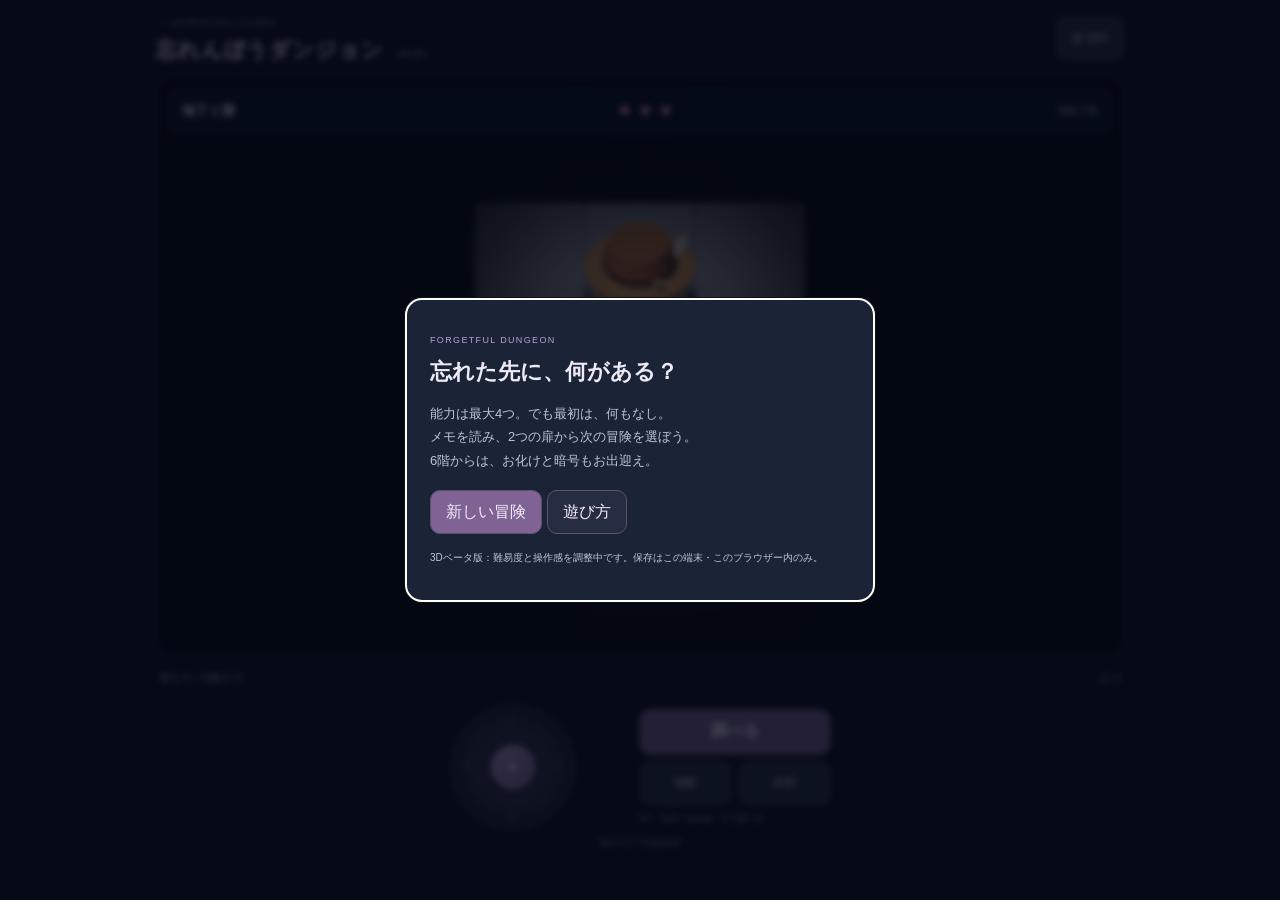
==== games/forgetful-3d/index.html @ 8f10a53f "Publish miniature dungeon beta with circular lighting and connected mazes" ====
<!doctype html><html lang="ja"><head><meta charset="utf-8"><meta name="viewport" content="width=device-width,initial-scale=1,viewport-fit=cover"><meta name="theme-color" content="#0b101b"><meta name="description" content="覚える能力を選び、暗号を読み、どこまで潜れる？ミニチュア風3Dの探索迷路ゲーム。"><title>忘れんぼうダンジョン｜3Dベータ版</title><link rel="stylesheet" href="style.css"></head><body>
<main id="app"><header><div><a href="../../index.html">← SHIROKUMA GAMES</a><h1>忘れんぼうダンジョン <small>3D β1</small></h1></div><button id="sound" aria-pressed="false">音 OFF</button></header>
<section id="stage" aria-label="暗い地下迷宮"><div id="scene" tabindex="0"></div><div class="hud"><strong id="floor">地下 1 階</strong><span id="hearts" aria-label="ハート3">♥ ♥ ♥</span><span id="counter">突破 0 階</span></div><div id="toast" role="status"></div><div id="senses"></div><div id="error" hidden></div></section>
<section class="controls"><div class="skill-heading"><button id="skill-info">覚えている能力 ⓘ</button><span id="slots">0 / 4</span></div><div id="skills"></div><div class="input-row"><div id="stick" role="group" aria-label="移動スティック。上下左右にドラッグ"><span class="up">↑</span><span class="down">↓</span><span class="left">←</span><span class="right">→</span><div id="knob"></div></div><div class="actions"><button id="inspect" class="primary">調べる</button><div><button id="map">地図</button><button id="pause">休憩</button></div><p>PC：矢印 / WASD・Eで調べる</p></div></div><p id="save-state">階の入口で自動保存</p></section></main>
<dialog id="dialog"><div id="dialog-body"></div></dialog>
<script src="three.bundle.js"></script><script src="core.js"></script><script src="view.js"></script><script src="game.js"></script></body></html>
---- games/forgetful-3d/style.css ----
:root{color-scheme:dark;font-family:"Yu Gothic",Meiryo,sans-serif;color:#f1eaf8;background:#0b101b}*{box-sizing:border-box}body{margin:0;overscroll-behavior:none}a{color:#b0a5c9;text-decoration:none}button{font:inherit;min-height:44px;padding:10px 15px;background:#262d42;color:#f3eafa;border:1px solid #5c526f;border-radius:10px;cursor:pointer}button:hover:not(:disabled){background:#403c57}button:disabled{opacity:.35;cursor:default}button:focus-visible,a:focus-visible,[tabindex]:focus-visible{outline:3px solid #f1ca87;outline-offset:2px}#app{max-width:1000px;height:100dvh;min-height:620px;margin:auto;padding:0 16px;display:grid;grid-template-rows:76px minmax(230px,1fr) 244px}header{display:flex;justify-content:space-between;align-items:center;gap:8px}header a{font-size:9px;letter-spacing:.13em}h1{font-size:21px;margin:6px 0 0;letter-spacing:.04em}h1 small{font-size:9px;color:#9f99b1;margin-left:8px}#sound{font-size:11px}#stage{position:relative;overflow:hidden;border:1px solid #37394e;border-radius:16px;background:#050910}#scene{position:absolute;inset:0;touch-action:none;--light-x:50%;--light-y:43%}#scene canvas{display:block;width:100%;height:100%}#scene:after{content:'';position:absolute;inset:0;pointer-events:none;background:radial-gradient(circle at var(--light-x) var(--light-y),transparent 0,transparent 38px,rgba(3,6,12,.12) 95px,rgba(3,6,12,.58) 180px,rgba(3,6,12,.94) 270px)}.hud{position:absolute;top:12px;left:12px;right:12px;display:flex;justify-content:space-between;align-items:center;gap:10px;background:#0b1424da;border:1px solid #69718a40;padding:10px 12px;border-radius:10px;pointer-events:none}.hud strong{font-size:13px}#hearts{color:#ed9aab;font-size:19px;letter-spacing:2px}#counter{font-size:10px;color:#b6b5c8}#toast{position:absolute;left:8%;right:8%;top:72px;background:#25253be8;border:1px solid #8b729f;padding:10px;border-radius:10px;text-align:center;font-size:12px;opacity:0;pointer-events:none}#toast.show{opacity:1}#senses{position:absolute;bottom:14px;left:10px;right:10px;text-align:center;color:#e7c589;font-size:11px;text-shadow:0 1px 4px #000;pointer-events:none}#error{position:absolute;inset:0;background:#131d2d;align-content:center;text-align:center;padding:25px;font-size:14px}.controls{padding:10px 4px 0}.skill-heading{display:flex;justify-content:space-between;align-items:center;color:#a5a6ba;font-size:10px}.skill-heading button{border:0;background:none;padding:0;font-size:10px;min-height:24px;color:#c0b1d3}#skills{display:grid;grid-template-columns:repeat(4,minmax(0,1fr));gap:6px;margin-top:5px}.skill{border:1px solid #444054;background:#1c2234;border-radius:7px;min-height:31px;display:grid;place-items:center;padding:4px;font-size:10px;text-align:center}.skill strong{color:#e7ca98;font-weight:normal}.skill small{display:none}.skill.empty{font-size:9px;color:#7d819b;border-style:dashed}.input-row{display:flex;align-items:center;justify-content:center;gap:65px;margin-top:10px}#stick{width:124px;height:124px;flex-shrink:0;position:relative;border-radius:50%;background:radial-gradient(circle,#34344e,#1b263b);border:1px solid #5c5978;box-shadow:inset 0 0 0 10px #10172b88;touch-action:none;user-select:none}#knob{position:absolute;left:39px;top:39px;width:44px;height:44px;background:linear-gradient(140deg,#b59bcf,#7d6a95);border-radius:50%;border:1px solid #c5aee0;box-shadow:0 3px 12px #0005;pointer-events:none}#knob:after{content:'✦';display:grid;place-items:center;height:100%}#stick span{position:absolute;font-size:13px;color:#9997b3}.up{left:55px;top:5px}.down{left:55px;bottom:5px}.left{left:9px;top:50px}.right{right:9px;top:50px}.actions{width:190px}.actions>button{width:100%;background:#786093;border-color:#b29cc7;font-weight:bold}.actions>div{display:flex;gap:8px;margin-top:7px}.actions>div>button{flex:1;font-size:11px}.actions p{font-size:9px;color:#9d9eb5;margin:7px 0 0}#save-state{font-size:9px;color:#8c94ad;margin:7px 0 0;text-align:center}dialog{width:calc(100% - 32px);max-width:470px;max-height:85dvh;background:#1b2437;border:1px solid #88729e;border-radius:16px;padding:24px;color:#eeeaf5}dialog::backdrop{background:#050915bb;backdrop-filter:blur(3px)}dialog h2{font-size:22px;margin:8px 0 15px}dialog p{font-size:13px;color:#bfc4d8;line-height:1.8;white-space:pre-line}dialog .eyebrow{font-size:9px;letter-spacing:.15em;color:#b6a0d0}dialog button{margin:5px 5px 5px 0}dialog .primary{background:#806395}dialog .danger{color:#ffb7ba}.clue{white-space:pre-wrap;word-break:break-word;color:#e7c897;background:#10162a;padding:20px;border-radius:8px;text-align:center;font-size:22px}.result{font-size:40px;color:#edcb8f}.quiet{font-size:10px!important}dialog canvas{width:100%;image-rendering:pixelated}.result-image{width:100%}@media(max-width:600px){#app{padding:0 10px;grid-template-rows:68px minmax(190px,1fr) 250px;min-height:570px}h1{font-size:15px}header a{font-size:8px}h1 small{font-size:8px}.input-row{justify-content:space-between;gap:22px;margin:10px 4px 0}.actions{width:155px}.skill{font-size:9px}.skill.empty{font-size:8px}.hud{padding:8px 10px}.hud strong{font-size:11px}#hearts{font-size:17px}#sound{padding:8px 10px}#save-state{font-size:8px}}@media(max-height:520px) and (min-width:600px){#app{height:auto;min-height:100dvh;grid-template-rows:65px 350px 244px}}
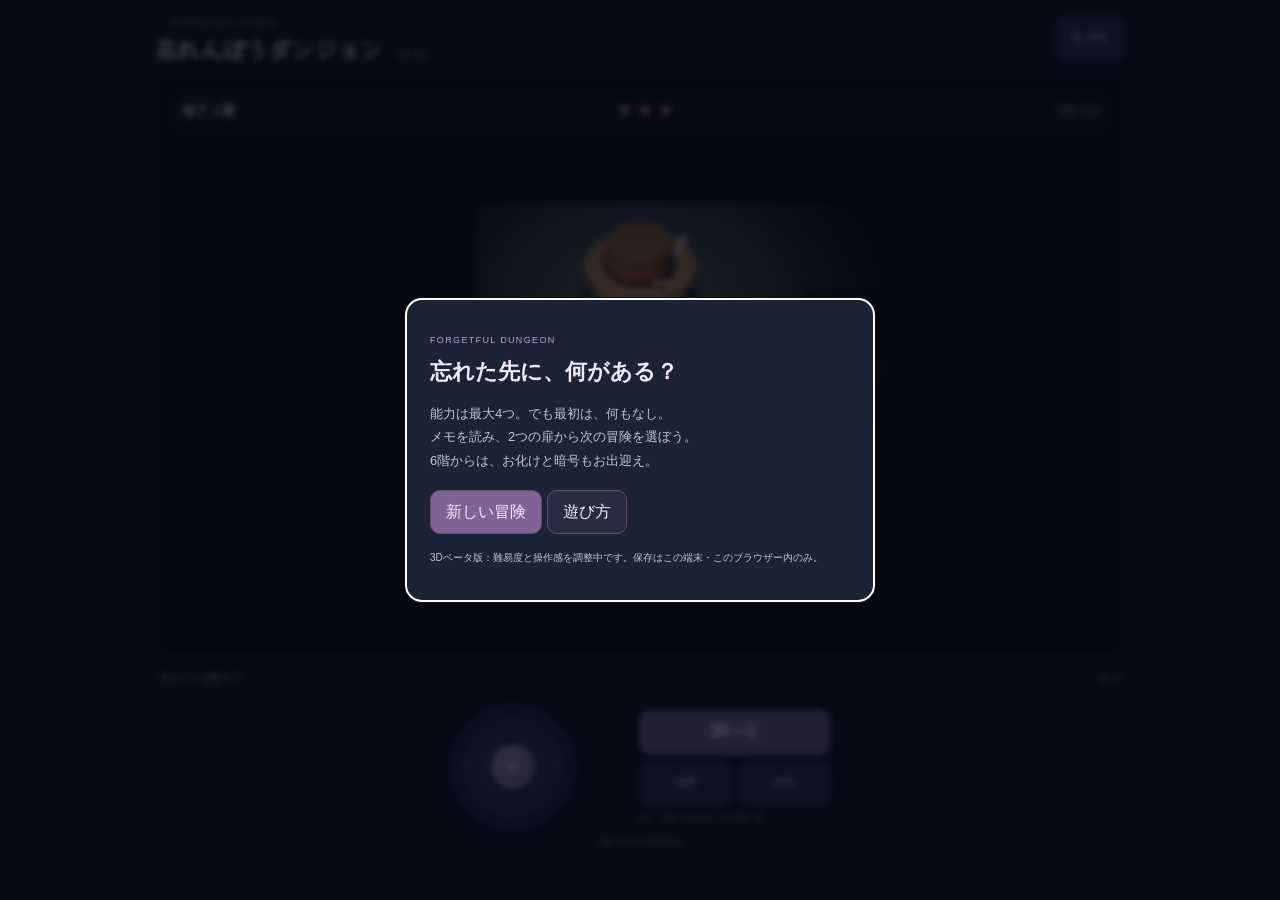
==== commit 566592b0: "Refine dungeon beta: mixed-width paths, persistent walls, rivers and stone details" ====
--- a/games/forgetful-3d/index.html
+++ b/games/forgetful-3d/index.html
@@ -1,6 +1,6 @@
-<!doctype html><html lang="ja"><head><meta charset="utf-8"><meta name="viewport" content="width=device-width,initial-scale=1,viewport-fit=cover"><meta name="theme-color" content="#0b101b"><meta name="description" content="覚える能力を選び、暗号を読み、どこまで潜れる？ミニチュア風3Dの探索迷路ゲーム。"><title>忘れんぼうダンジョン｜3Dベータ版</title><link rel="stylesheet" href="style.css"></head><body>
-<main id="app"><header><div><a href="../../index.html">← SHIROKUMA GAMES</a><h1>忘れんぼうダンジョン <small>3D β1</small></h1></div><button id="sound" aria-pressed="false">音 OFF</button></header>
+<!doctype html><html lang="ja"><head><meta charset="utf-8"><meta name="viewport" content="width=device-width,initial-scale=1,viewport-fit=cover"><meta name="theme-color" content="#0b101b"><meta name="description" content="覚える能力を選び、暗号を読み、どこまで潜れる？ミニチュア風3Dの探索迷路ゲーム。"><title>忘れんぼうダンジョン｜3Dベータ版</title><link rel="stylesheet" href="style.css?v=2"></head><body>
+<main id="app"><header><div><a href="../../index.html">← SHIROKUMA GAMES</a><h1>忘れんぼうダンジョン <small>3D β2</small></h1></div><button id="sound" aria-pressed="false">音 OFF</button></header>
 <section id="stage" aria-label="暗い地下迷宮"><div id="scene" tabindex="0"></div><div class="hud"><strong id="floor">地下 1 階</strong><span id="hearts" aria-label="ハート3">♥ ♥ ♥</span><span id="counter">突破 0 階</span></div><div id="toast" role="status"></div><div id="senses"></div><div id="error" hidden></div></section>
 <section class="controls"><div class="skill-heading"><button id="skill-info">覚えている能力 ⓘ</button><span id="slots">0 / 4</span></div><div id="skills"></div><div class="input-row"><div id="stick" role="group" aria-label="移動スティック。上下左右にドラッグ"><span class="up">↑</span><span class="down">↓</span><span class="left">←</span><span class="right">→</span><div id="knob"></div></div><div class="actions"><button id="inspect" class="primary">調べる</button><div><button id="map">地図</button><button id="pause">休憩</button></div><p>PC：矢印 / WASD・Eで調べる</p></div></div><p id="save-state">階の入口で自動保存</p></section></main>
 <dialog id="dialog"><div id="dialog-body"></div></dialog>
-<script src="three.bundle.js"></script><script src="core.js"></script><script src="view.js"></script><script src="game.js"></script></body></html>
+<script src="three.bundle.js"></script><script src="core.js?v=2"></script><script src="view.js?v=2"></script><script src="game.js?v=2"></script></body></html>
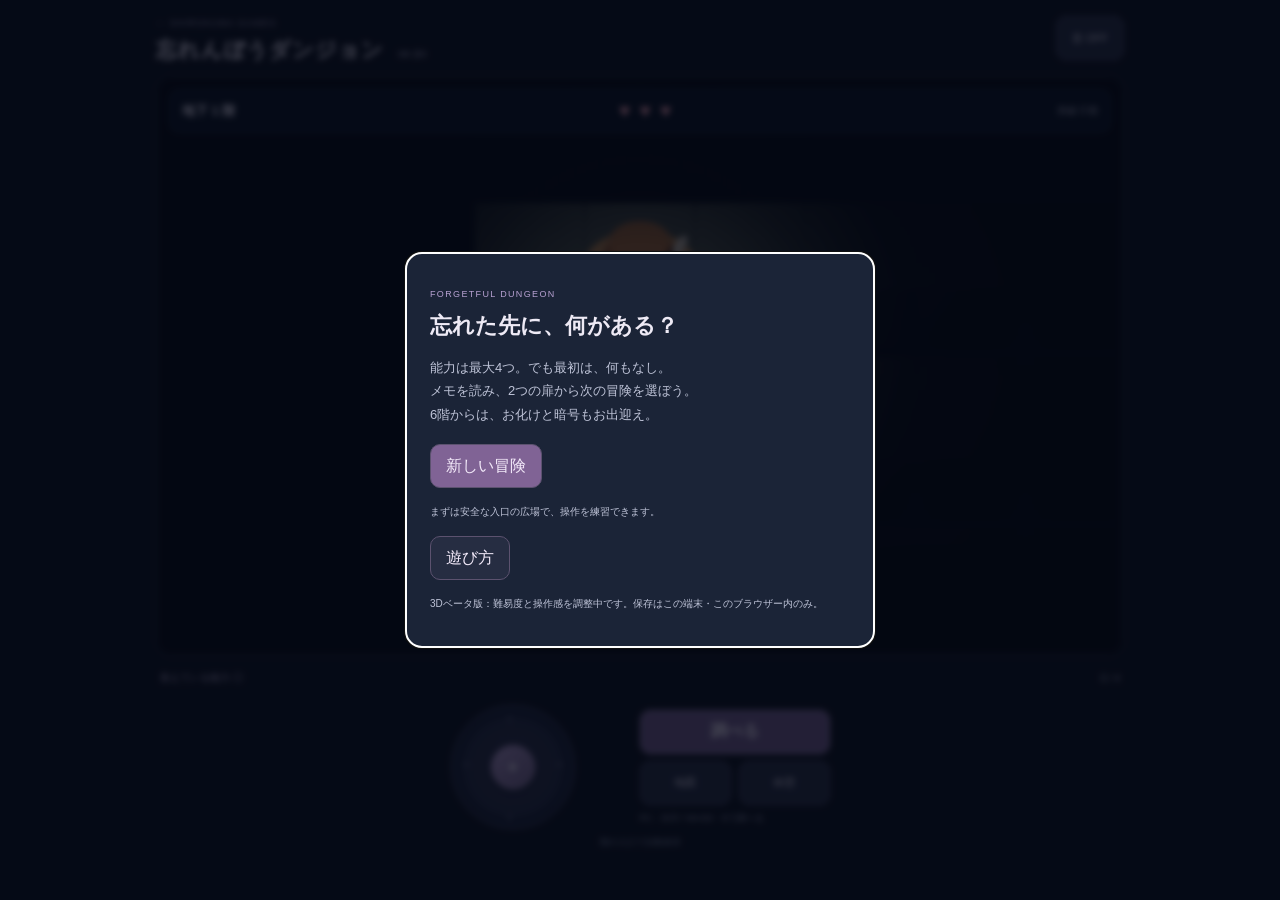
==== commit 17334b4d: "Add practice plaza, recognizable star and moon doors, and ghost facing" ====
--- a/games/forgetful-3d/index.html
+++ b/games/forgetful-3d/index.html
@@ -1,6 +1,6 @@
-<!doctype html><html lang="ja"><head><meta charset="utf-8"><meta name="viewport" content="width=device-width,initial-scale=1,viewport-fit=cover"><meta name="theme-color" content="#0b101b"><meta name="description" content="覚える能力を選び、暗号を読み、どこまで潜れる？ミニチュア風3Dの探索迷路ゲーム。"><title>忘れんぼうダンジョン｜3Dベータ版</title><link rel="stylesheet" href="style.css?v=2"></head><body>
-<main id="app"><header><div><a href="../../index.html">← SHIROKUMA GAMES</a><h1>忘れんぼうダンジョン <small>3D β2</small></h1></div><button id="sound" aria-pressed="false">音 OFF</button></header>
+<!doctype html><html lang="ja"><head><meta charset="utf-8"><meta name="viewport" content="width=device-width,initial-scale=1,viewport-fit=cover"><meta name="theme-color" content="#0b101b"><meta name="description" content="覚える能力を選び、暗号を読み、どこまで潜れる？ミニチュア風3Dの探索迷路ゲーム。"><title>忘れんぼうダンジョン｜3Dベータ版</title><link rel="stylesheet" href="style.css?v=3"></head><body>
+<main id="app"><header><div><a href="../../index.html">← SHIROKUMA GAMES</a><h1>忘れんぼうダンジョン <small>3D β3</small></h1></div><button id="sound" aria-pressed="false">音 OFF</button></header>
 <section id="stage" aria-label="暗い地下迷宮"><div id="scene" tabindex="0"></div><div class="hud"><strong id="floor">地下 1 階</strong><span id="hearts" aria-label="ハート3">♥ ♥ ♥</span><span id="counter">突破 0 階</span></div><div id="toast" role="status"></div><div id="senses"></div><div id="error" hidden></div></section>
 <section class="controls"><div class="skill-heading"><button id="skill-info">覚えている能力 ⓘ</button><span id="slots">0 / 4</span></div><div id="skills"></div><div class="input-row"><div id="stick" role="group" aria-label="移動スティック。上下左右にドラッグ"><span class="up">↑</span><span class="down">↓</span><span class="left">←</span><span class="right">→</span><div id="knob"></div></div><div class="actions"><button id="inspect" class="primary">調べる</button><div><button id="map">地図</button><button id="pause">休憩</button></div><p>PC：矢印 / WASD・Eで調べる</p></div></div><p id="save-state">階の入口で自動保存</p></section></main>
 <dialog id="dialog"><div id="dialog-body"></div></dialog>
-<script src="three.bundle.js"></script><script src="core.js?v=2"></script><script src="view.js?v=2"></script><script src="game.js?v=2"></script></body></html>
+<script src="three.bundle.js"></script><script src="core.js?v=3"></script><script src="view.js?v=3"></script><script src="game.js?v=3"></script></body></html>
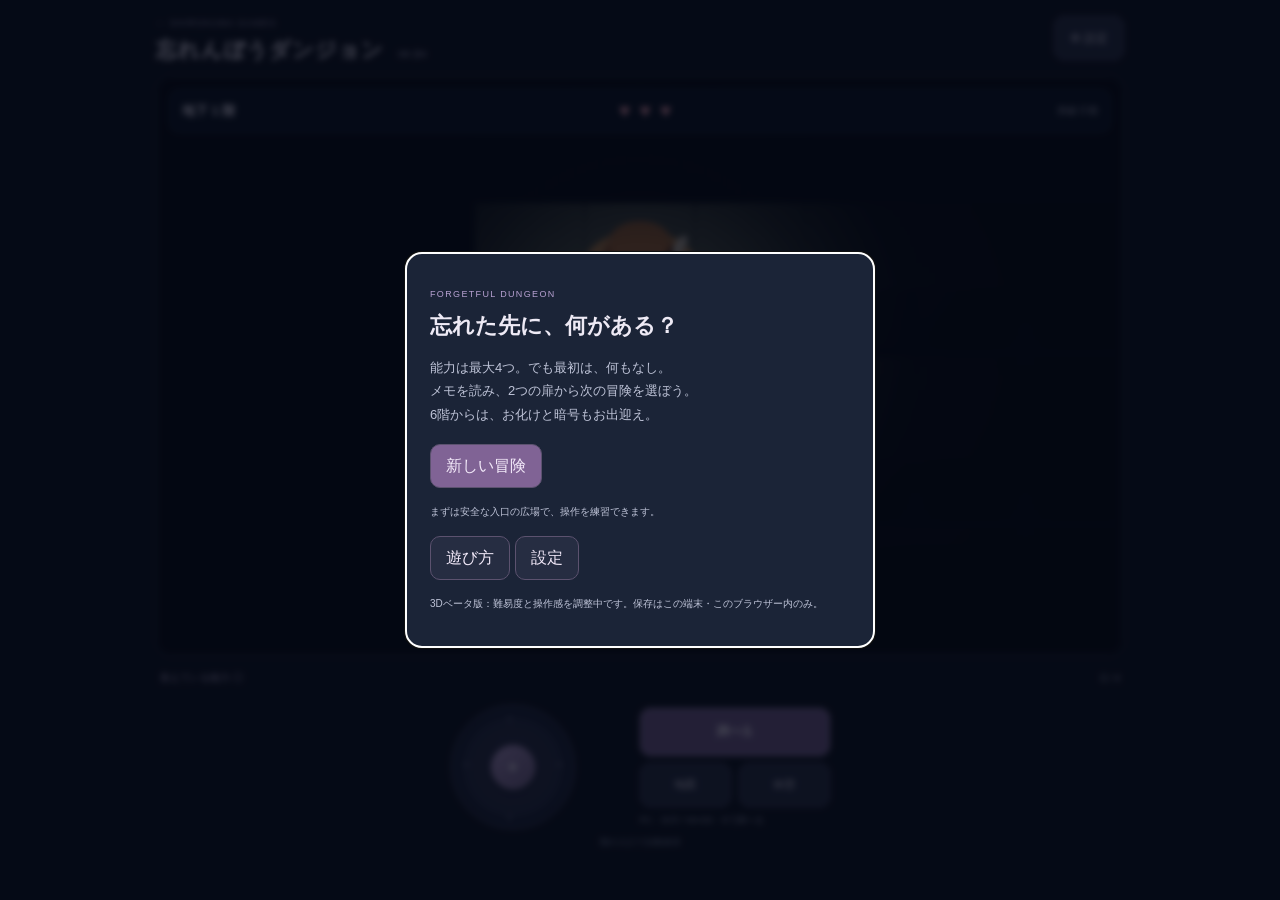
==== commit f067efe2: "Light the practice plaza and add contextual controls, damage feedback and audio settings" ====
--- a/games/forgetful-3d/index.html
+++ b/games/forgetful-3d/index.html
@@ -1,6 +1,6 @@
-<!doctype html><html lang="ja"><head><meta charset="utf-8"><meta name="viewport" content="width=device-width,initial-scale=1,viewport-fit=cover"><meta name="theme-color" content="#0b101b"><meta name="description" content="覚える能力を選び、暗号を読み、どこまで潜れる？ミニチュア風3Dの探索迷路ゲーム。"><title>忘れんぼうダンジョン｜3Dベータ版</title><link rel="stylesheet" href="style.css?v=3"></head><body>
-<main id="app"><header><div><a href="../../index.html">← SHIROKUMA GAMES</a><h1>忘れんぼうダンジョン <small>3D β3</small></h1></div><button id="sound" aria-pressed="false">音 OFF</button></header>
+<!doctype html><html lang="ja"><head><meta charset="utf-8"><meta name="viewport" content="width=device-width,initial-scale=1,viewport-fit=cover"><meta name="theme-color" content="#0b101b"><meta name="description" content="覚える能力を選び、暗号を読み、どこまで潜れる？ミニチュア風3Dの探索迷路ゲーム。"><title>忘れんぼうダンジョン｜3Dベータ版</title><link rel="stylesheet" href="style.css?v=4"></head><body>
+<main id="app"><header><div><a href="../../index.html">← SHIROKUMA GAMES</a><h1>忘れんぼうダンジョン <small>3D β4</small></h1></div><button id="settings" aria-label="設定を開く">⚙ 設定</button></header>
 <section id="stage" aria-label="暗い地下迷宮"><div id="scene" tabindex="0"></div><div class="hud"><strong id="floor">地下 1 階</strong><span id="hearts" aria-label="ハート3">♥ ♥ ♥</span><span id="counter">突破 0 階</span></div><div id="toast" role="status"></div><div id="senses"></div><div id="error" hidden></div></section>
 <section class="controls"><div class="skill-heading"><button id="skill-info">覚えている能力 ⓘ</button><span id="slots">0 / 4</span></div><div id="skills"></div><div class="input-row"><div id="stick" role="group" aria-label="移動スティック。上下左右にドラッグ"><span class="up">↑</span><span class="down">↓</span><span class="left">←</span><span class="right">→</span><div id="knob"></div></div><div class="actions"><button id="inspect" class="primary">調べる</button><div><button id="map">地図</button><button id="pause">休憩</button></div><p>PC：矢印 / WASD・Eで調べる</p></div></div><p id="save-state">階の入口で自動保存</p></section></main>
 <dialog id="dialog"><div id="dialog-body"></div></dialog>
-<script src="three.bundle.js"></script><script src="core.js?v=3"></script><script src="view.js?v=3"></script><script src="game.js?v=3"></script></body></html>
+<script src="three.bundle.js"></script><script src="core.js?v=4"></script><script src="view.js?v=4"></script><script src="game.js?v=4"></script></body></html>
--- a/games/forgetful-3d/style.css
+++ b/games/forgetful-3d/style.css
@@ -1 +1,3 @@
 :root{color-scheme:dark;font-family:"Yu Gothic",Meiryo,sans-serif;color:#f1eaf8;background:#0b101b}*{box-sizing:border-box}body{margin:0;overscroll-behavior:none}a{color:#b0a5c9;text-decoration:none}button{font:inherit;min-height:44px;padding:10px 15px;background:#262d42;color:#f3eafa;border:1px solid #5c526f;border-radius:10px;cursor:pointer}button:hover:not(:disabled){background:#403c57}button:disabled{opacity:.35;cursor:default}button:focus-visible,a:focus-visible,[tabindex]:focus-visible{outline:3px solid #f1ca87;outline-offset:2px}#app{max-width:1000px;height:100dvh;min-height:620px;margin:auto;padding:0 16px;display:grid;grid-template-rows:76px minmax(230px,1fr) 244px}header{display:flex;justify-content:space-between;align-items:center;gap:8px}header a{font-size:9px;letter-spacing:.13em}h1{font-size:21px;margin:6px 0 0;letter-spacing:.04em}h1 small{font-size:9px;color:#9f99b1;margin-left:8px}#sound{font-size:11px}#stage{position:relative;overflow:hidden;border:1px solid #37394e;border-radius:16px;background:#050910}#scene{position:absolute;inset:0;touch-action:none;--light-x:50%;--light-y:43%}#scene canvas{display:block;width:100%;height:100%}#scene:after{content:'';position:absolute;inset:0;pointer-events:none;background:radial-gradient(circle at var(--light-x) var(--light-y),transparent 0,transparent 38px,rgba(3,6,12,.12) 95px,rgba(3,6,12,.58) 180px,rgba(3,6,12,.94) 270px)}.hud{position:absolute;top:12px;left:12px;right:12px;display:flex;justify-content:space-between;align-items:center;gap:10px;background:#0b1424da;border:1px solid #69718a40;padding:10px 12px;border-radius:10px;pointer-events:none}.hud strong{font-size:13px}#hearts{color:#ed9aab;font-size:19px;letter-spacing:2px}#counter{font-size:10px;color:#b6b5c8}#toast{position:absolute;left:8%;right:8%;top:72px;background:#25253be8;border:1px solid #8b729f;padding:10px;border-radius:10px;text-align:center;font-size:12px;opacity:0;pointer-events:none}#toast.show{opacity:1}#senses{position:absolute;bottom:14px;left:10px;right:10px;text-align:center;color:#e7c589;font-size:11px;text-shadow:0 1px 4px #000;pointer-events:none}#error{position:absolute;inset:0;background:#131d2d;align-content:center;text-align:center;padding:25px;font-size:14px}.controls{padding:10px 4px 0}.skill-heading{display:flex;justify-content:space-between;align-items:center;color:#a5a6ba;font-size:10px}.skill-heading button{border:0;background:none;padding:0;font-size:10px;min-height:24px;color:#c0b1d3}#skills{display:grid;grid-template-columns:repeat(4,minmax(0,1fr));gap:6px;margin-top:5px}.skill{border:1px solid #444054;background:#1c2234;border-radius:7px;min-height:31px;display:grid;place-items:center;padding:4px;font-size:10px;text-align:center}.skill strong{color:#e7ca98;font-weight:normal}.skill small{display:none}.skill.empty{font-size:9px;color:#7d819b;border-style:dashed}.input-row{display:flex;align-items:center;justify-content:center;gap:65px;margin-top:10px}#stick{width:124px;height:124px;flex-shrink:0;position:relative;border-radius:50%;background:radial-gradient(circle,#34344e,#1b263b);border:1px solid #5c5978;box-shadow:inset 0 0 0 10px #10172b88;touch-action:none;user-select:none}#knob{position:absolute;left:39px;top:39px;width:44px;height:44px;background:linear-gradient(140deg,#b59bcf,#7d6a95);border-radius:50%;border:1px solid #c5aee0;box-shadow:0 3px 12px #0005;pointer-events:none}#knob:after{content:'✦';display:grid;place-items:center;height:100%}#stick span{position:absolute;font-size:13px;color:#9997b3}.up{left:55px;top:5px}.down{left:55px;bottom:5px}.left{left:9px;top:50px}.right{right:9px;top:50px}.actions{width:190px}.actions>button{width:100%;background:#786093;border-color:#b29cc7;font-weight:bold}.actions>div{display:flex;gap:8px;margin-top:7px}.actions>div>button{flex:1;font-size:11px}.actions p{font-size:9px;color:#9d9eb5;margin:7px 0 0}#save-state{font-size:9px;color:#8c94ad;margin:7px 0 0;text-align:center}dialog{width:calc(100% - 32px);max-width:470px;max-height:85dvh;background:#1b2437;border:1px solid #88729e;border-radius:16px;padding:24px;color:#eeeaf5}dialog::backdrop{background:#050915bb;backdrop-filter:blur(3px)}dialog h2{font-size:22px;margin:8px 0 15px}dialog p{font-size:13px;color:#bfc4d8;line-height:1.8;white-space:pre-line}dialog .eyebrow{font-size:9px;letter-spacing:.15em;color:#b6a0d0}dialog button{margin:5px 5px 5px 0}dialog .primary{background:#806395}dialog .danger{color:#ffb7ba}.clue{white-space:pre-wrap;word-break:break-word;color:#e7c897;background:#10162a;padding:20px;border-radius:8px;text-align:center;font-size:22px}.result{font-size:40px;color:#edcb8f}.quiet{font-size:10px!important}dialog canvas{width:100%;image-rendering:pixelated}.result-image{width:100%}@media(max-width:600px){#app{padding:0 10px;grid-template-rows:68px minmax(190px,1fr) 250px;min-height:570px}h1{font-size:15px}header a{font-size:8px}h1 small{font-size:8px}.input-row{justify-content:space-between;gap:22px;margin:10px 4px 0}.actions{width:155px}.skill{font-size:9px}.skill.empty{font-size:8px}.hud{padding:8px 10px}.hud strong{font-size:11px}#hearts{font-size:17px}#sound{padding:8px 10px}#save-state{font-size:8px}}@media(max-height:520px) and (min-width:600px){#app{height:auto;min-height:100dvh;grid-template-rows:65px 350px 244px}}
+
+#settings{font-size:12px;white-space:nowrap}#scene.plaza:after{display:none}.setting-row{display:block;margin:20px 0;color:#e1daeb;font-size:14px}.setting-row>span{display:flex;justify-content:space-between}.setting-row input{width:100%;min-height:38px;accent-color:#bba1d9}.setting-row output{color:#edce8f}.actions>button{font-size:12px;min-height:48px}#stage.hurt{box-shadow:inset 0 0 0 5px #ed718d}#stage.hurt:after{content:'';position:absolute;inset:0;pointer-events:none;border:5px solid #ed718d;border-radius:16px;animation:damage-edge .65s ease-out both}#stage.hurt #hearts{animation:damage-heart .65s ease-out both}@keyframes damage-edge{from{opacity:.95}to{opacity:0}}@keyframes damage-heart{0%,100%{transform:scale(1)}30%{transform:scale(1.22);color:#fff0f4}}@media(prefers-reduced-motion:reduce){#stage.hurt:after,#stage.hurt #hearts{animation:none}}
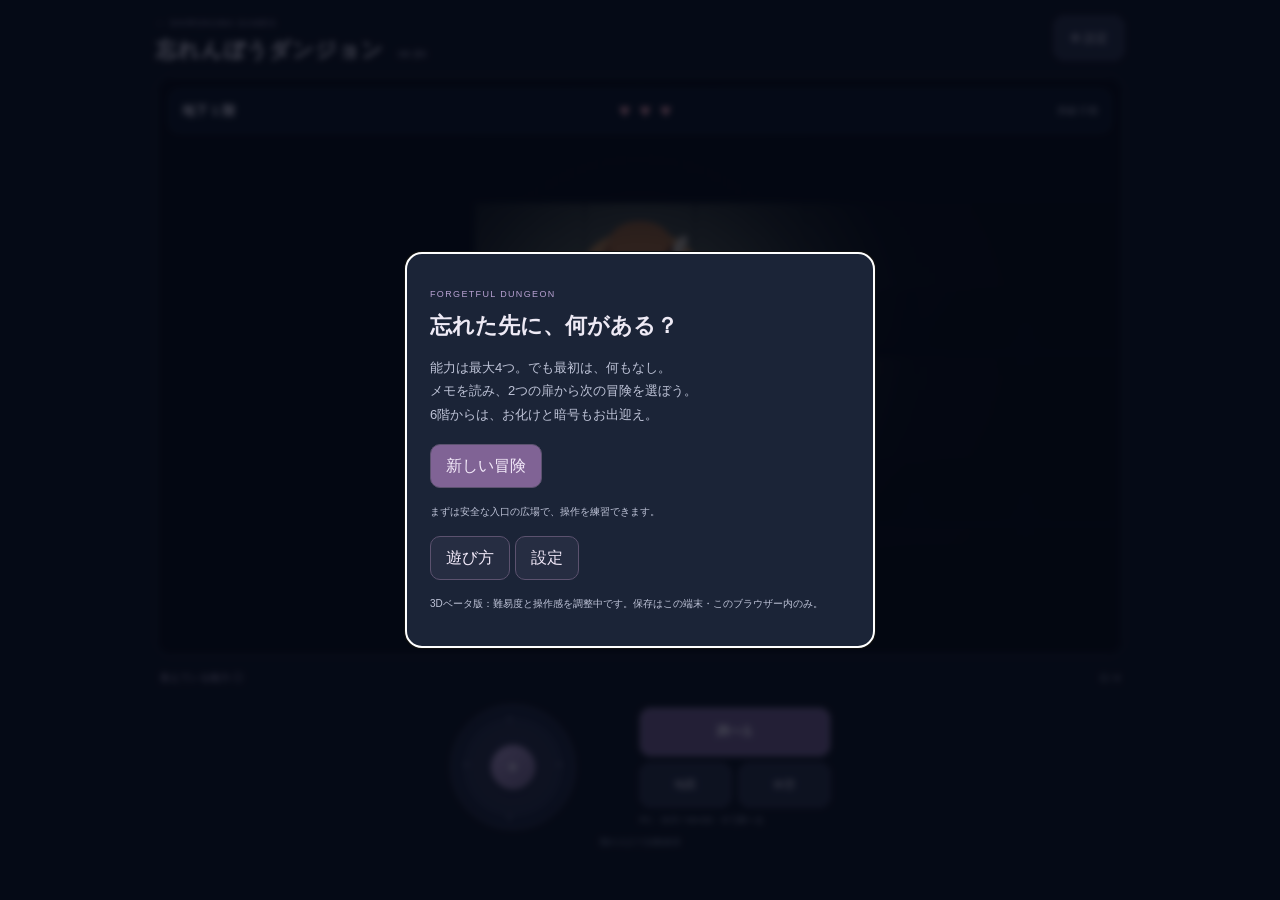
==== commit 03e13c6c: "Add timed dungeon floors and telegraphed floor traps" ====
--- a/games/forgetful-3d/index.html
+++ b/games/forgetful-3d/index.html
@@ -1,6 +1,6 @@
-<!doctype html><html lang="ja"><head><meta charset="utf-8"><meta name="viewport" content="width=device-width,initial-scale=1,viewport-fit=cover"><meta name="theme-color" content="#0b101b"><meta name="description" content="覚える能力を選び、暗号を読み、どこまで潜れる？ミニチュア風3Dの探索迷路ゲーム。"><title>忘れんぼうダンジョン｜3Dベータ版</title><link rel="stylesheet" href="style.css?v=4"></head><body>
-<main id="app"><header><div><a href="../../index.html">← SHIROKUMA GAMES</a><h1>忘れんぼうダンジョン <small>3D β4</small></h1></div><button id="settings" aria-label="設定を開く">⚙ 設定</button></header>
-<section id="stage" aria-label="暗い地下迷宮"><div id="scene" tabindex="0"></div><div class="hud"><strong id="floor">地下 1 階</strong><span id="hearts" aria-label="ハート3">♥ ♥ ♥</span><span id="counter">突破 0 階</span></div><div id="toast" role="status"></div><div id="senses"></div><div id="error" hidden></div></section>
+<!doctype html><html lang="ja"><head><meta charset="utf-8"><meta name="viewport" content="width=device-width,initial-scale=1,viewport-fit=cover"><meta name="theme-color" content="#0b101b"><meta name="description" content="覚える能力を選び、暗号を読み、どこまで潜れる？ミニチュア風3Dの探索迷路ゲーム。"><title>忘れんぼうダンジョン｜3Dベータ版</title><link rel="stylesheet" href="style.css?v=5"></head><body>
+<main id="app"><header><div><a href="../../index.html">← SHIROKUMA GAMES</a><h1>忘れんぼうダンジョン <small>3D β5</small></h1></div><button id="settings" aria-label="設定を開く">⚙ 設定</button></header>
+<section id="stage" aria-label="暗い地下迷宮"><div id="scene" tabindex="0"></div><div class="hud"><strong id="floor">地下 1 階</strong><div class="vitals"><span id="hearts" aria-label="ハート3">♥ ♥ ♥</span><small id="countdown" hidden></small></div><span id="counter">突破 0 階</span></div><div id="toast" role="status"></div><div id="senses"></div><div id="error" hidden></div></section>
 <section class="controls"><div class="skill-heading"><button id="skill-info">覚えている能力 ⓘ</button><span id="slots">0 / 4</span></div><div id="skills"></div><div class="input-row"><div id="stick" role="group" aria-label="移動スティック。上下左右にドラッグ"><span class="up">↑</span><span class="down">↓</span><span class="left">←</span><span class="right">→</span><div id="knob"></div></div><div class="actions"><button id="inspect" class="primary">調べる</button><div><button id="map">地図</button><button id="pause">休憩</button></div><p>PC：矢印 / WASD・Eで調べる</p></div></div><p id="save-state">階の入口で自動保存</p></section></main>
 <dialog id="dialog"><div id="dialog-body"></div></dialog>
-<script src="three.bundle.js"></script><script src="core.js?v=4"></script><script src="view.js?v=4"></script><script src="game.js?v=4"></script></body></html>
+<script src="three.bundle.js"></script><script src="core.js?v=5"></script><script src="view.js?v=5"></script><script src="game.js?v=5"></script></body></html>
--- a/games/forgetful-3d/style.css
+++ b/games/forgetful-3d/style.css
@@ -1,3 +1,5 @@
 :root{color-scheme:dark;font-family:"Yu Gothic",Meiryo,sans-serif;color:#f1eaf8;background:#0b101b}*{box-sizing:border-box}body{margin:0;overscroll-behavior:none}a{color:#b0a5c9;text-decoration:none}button{font:inherit;min-height:44px;padding:10px 15px;background:#262d42;color:#f3eafa;border:1px solid #5c526f;border-radius:10px;cursor:pointer}button:hover:not(:disabled){background:#403c57}button:disabled{opacity:.35;cursor:default}button:focus-visible,a:focus-visible,[tabindex]:focus-visible{outline:3px solid #f1ca87;outline-offset:2px}#app{max-width:1000px;height:100dvh;min-height:620px;margin:auto;padding:0 16px;display:grid;grid-template-rows:76px minmax(230px,1fr) 244px}header{display:flex;justify-content:space-between;align-items:center;gap:8px}header a{font-size:9px;letter-spacing:.13em}h1{font-size:21px;margin:6px 0 0;letter-spacing:.04em}h1 small{font-size:9px;color:#9f99b1;margin-left:8px}#sound{font-size:11px}#stage{position:relative;overflow:hidden;border:1px solid #37394e;border-radius:16px;background:#050910}#scene{position:absolute;inset:0;touch-action:none;--light-x:50%;--light-y:43%}#scene canvas{display:block;width:100%;height:100%}#scene:after{content:'';position:absolute;inset:0;pointer-events:none;background:radial-gradient(circle at var(--light-x) var(--light-y),transparent 0,transparent 38px,rgba(3,6,12,.12) 95px,rgba(3,6,12,.58) 180px,rgba(3,6,12,.94) 270px)}.hud{position:absolute;top:12px;left:12px;right:12px;display:flex;justify-content:space-between;align-items:center;gap:10px;background:#0b1424da;border:1px solid #69718a40;padding:10px 12px;border-radius:10px;pointer-events:none}.hud strong{font-size:13px}#hearts{color:#ed9aab;font-size:19px;letter-spacing:2px}#counter{font-size:10px;color:#b6b5c8}#toast{position:absolute;left:8%;right:8%;top:72px;background:#25253be8;border:1px solid #8b729f;padding:10px;border-radius:10px;text-align:center;font-size:12px;opacity:0;pointer-events:none}#toast.show{opacity:1}#senses{position:absolute;bottom:14px;left:10px;right:10px;text-align:center;color:#e7c589;font-size:11px;text-shadow:0 1px 4px #000;pointer-events:none}#error{position:absolute;inset:0;background:#131d2d;align-content:center;text-align:center;padding:25px;font-size:14px}.controls{padding:10px 4px 0}.skill-heading{display:flex;justify-content:space-between;align-items:center;color:#a5a6ba;font-size:10px}.skill-heading button{border:0;background:none;padding:0;font-size:10px;min-height:24px;color:#c0b1d3}#skills{display:grid;grid-template-columns:repeat(4,minmax(0,1fr));gap:6px;margin-top:5px}.skill{border:1px solid #444054;background:#1c2234;border-radius:7px;min-height:31px;display:grid;place-items:center;padding:4px;font-size:10px;text-align:center}.skill strong{color:#e7ca98;font-weight:normal}.skill small{display:none}.skill.empty{font-size:9px;color:#7d819b;border-style:dashed}.input-row{display:flex;align-items:center;justify-content:center;gap:65px;margin-top:10px}#stick{width:124px;height:124px;flex-shrink:0;position:relative;border-radius:50%;background:radial-gradient(circle,#34344e,#1b263b);border:1px solid #5c5978;box-shadow:inset 0 0 0 10px #10172b88;touch-action:none;user-select:none}#knob{position:absolute;left:39px;top:39px;width:44px;height:44px;background:linear-gradient(140deg,#b59bcf,#7d6a95);border-radius:50%;border:1px solid #c5aee0;box-shadow:0 3px 12px #0005;pointer-events:none}#knob:after{content:'✦';display:grid;place-items:center;height:100%}#stick span{position:absolute;font-size:13px;color:#9997b3}.up{left:55px;top:5px}.down{left:55px;bottom:5px}.left{left:9px;top:50px}.right{right:9px;top:50px}.actions{width:190px}.actions>button{width:100%;background:#786093;border-color:#b29cc7;font-weight:bold}.actions>div{display:flex;gap:8px;margin-top:7px}.actions>div>button{flex:1;font-size:11px}.actions p{font-size:9px;color:#9d9eb5;margin:7px 0 0}#save-state{font-size:9px;color:#8c94ad;margin:7px 0 0;text-align:center}dialog{width:calc(100% - 32px);max-width:470px;max-height:85dvh;background:#1b2437;border:1px solid #88729e;border-radius:16px;padding:24px;color:#eeeaf5}dialog::backdrop{background:#050915bb;backdrop-filter:blur(3px)}dialog h2{font-size:22px;margin:8px 0 15px}dialog p{font-size:13px;color:#bfc4d8;line-height:1.8;white-space:pre-line}dialog .eyebrow{font-size:9px;letter-spacing:.15em;color:#b6a0d0}dialog button{margin:5px 5px 5px 0}dialog .primary{background:#806395}dialog .danger{color:#ffb7ba}.clue{white-space:pre-wrap;word-break:break-word;color:#e7c897;background:#10162a;padding:20px;border-radius:8px;text-align:center;font-size:22px}.result{font-size:40px;color:#edcb8f}.quiet{font-size:10px!important}dialog canvas{width:100%;image-rendering:pixelated}.result-image{width:100%}@media(max-width:600px){#app{padding:0 10px;grid-template-rows:68px minmax(190px,1fr) 250px;min-height:570px}h1{font-size:15px}header a{font-size:8px}h1 small{font-size:8px}.input-row{justify-content:space-between;gap:22px;margin:10px 4px 0}.actions{width:155px}.skill{font-size:9px}.skill.empty{font-size:8px}.hud{padding:8px 10px}.hud strong{font-size:11px}#hearts{font-size:17px}#sound{padding:8px 10px}#save-state{font-size:8px}}@media(max-height:520px) and (min-width:600px){#app{height:auto;min-height:100dvh;grid-template-rows:65px 350px 244px}}
 
 #settings{font-size:12px;white-space:nowrap}#scene.plaza:after{display:none}.setting-row{display:block;margin:20px 0;color:#e1daeb;font-size:14px}.setting-row>span{display:flex;justify-content:space-between}.setting-row input{width:100%;min-height:38px;accent-color:#bba1d9}.setting-row output{color:#edce8f}.actions>button{font-size:12px;min-height:48px}#stage.hurt{box-shadow:inset 0 0 0 5px #ed718d}#stage.hurt:after{content:'';position:absolute;inset:0;pointer-events:none;border:5px solid #ed718d;border-radius:16px;animation:damage-edge .65s ease-out both}#stage.hurt #hearts{animation:damage-heart .65s ease-out both}@keyframes damage-edge{from{opacity:.95}to{opacity:0}}@keyframes damage-heart{0%,100%{transform:scale(1)}30%{transform:scale(1.22);color:#fff0f4}}@media(prefers-reduced-motion:reduce){#stage.hurt:after,#stage.hurt #hearts{animation:none}}
+
+.vitals{display:grid;justify-items:center;gap:2px}#countdown{font-size:13px;color:#eedaaa;font-variant-numeric:tabular-nums}#countdown.urgent{color:#ff999a;font-weight:bold}
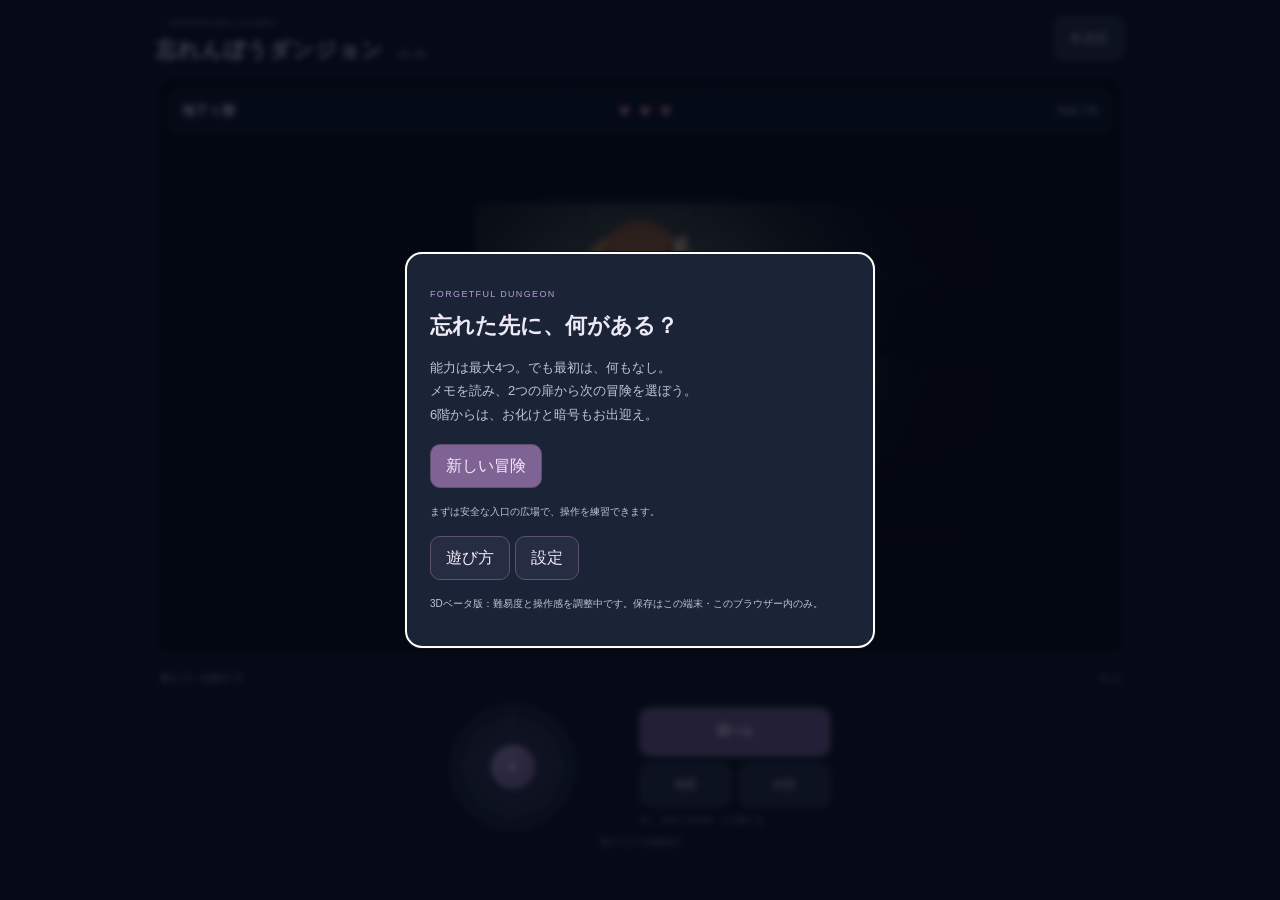
==== commit 49270155: "Show illustrated direction guides at the screen edge and enlarge the countdown" ====
--- a/games/forgetful-3d/index.html
+++ b/games/forgetful-3d/index.html
@@ -1,6 +1,6 @@
-<!doctype html><html lang="ja"><head><meta charset="utf-8"><meta name="viewport" content="width=device-width,initial-scale=1,viewport-fit=cover"><meta name="theme-color" content="#0b101b"><meta name="description" content="覚える能力を選び、暗号を読み、どこまで潜れる？ミニチュア風3Dの探索迷路ゲーム。"><title>忘れんぼうダンジョン｜3Dベータ版</title><link rel="stylesheet" href="style.css?v=5"></head><body>
-<main id="app"><header><div><a href="../../index.html">← SHIROKUMA GAMES</a><h1>忘れんぼうダンジョン <small>3D β5</small></h1></div><button id="settings" aria-label="設定を開く">⚙ 設定</button></header>
-<section id="stage" aria-label="暗い地下迷宮"><div id="scene" tabindex="0"></div><div class="hud"><strong id="floor">地下 1 階</strong><div class="vitals"><span id="hearts" aria-label="ハート3">♥ ♥ ♥</span><small id="countdown" hidden></small></div><span id="counter">突破 0 階</span></div><div id="toast" role="status"></div><div id="senses"></div><div id="error" hidden></div></section>
+<!doctype html><html lang="ja"><head><meta charset="utf-8"><meta name="viewport" content="width=device-width,initial-scale=1,viewport-fit=cover"><meta name="theme-color" content="#0b101b"><meta name="description" content="覚える能力を選び、暗号を読み、どこまで潜れる？ミニチュア風3Dの探索迷路ゲーム。"><title>忘れんぼうダンジョン｜3Dベータ版</title><link rel="stylesheet" href="style.css?v=6"></head><body>
+<main id="app"><header><div><a href="../../index.html">← SHIROKUMA GAMES</a><h1>忘れんぼうダンジョン <small>3D β6</small></h1></div><button id="settings" aria-label="設定を開く">⚙ 設定</button></header>
+<section id="stage" aria-label="暗い地下迷宮"><div id="scene" tabindex="0"></div><div class="hud"><strong id="floor">地下 1 階</strong><div class="vitals"><span id="hearts" aria-label="ハート3">♥ ♥ ♥</span><small id="countdown" hidden></small></div><span id="counter">突破 0 階</span></div><div id="toast" role="status"></div><div id="guides"><div id="guide-door" class="guide" hidden><img src="guide-arrow.png" alt=""><span></span></div><div id="guide-food" class="guide" hidden><img src="guide-arrow.png" alt=""><span></span></div></div><div id="senses"></div><div id="error" hidden></div></section>
 <section class="controls"><div class="skill-heading"><button id="skill-info">覚えている能力 ⓘ</button><span id="slots">0 / 4</span></div><div id="skills"></div><div class="input-row"><div id="stick" role="group" aria-label="移動スティック。上下左右にドラッグ"><span class="up">↑</span><span class="down">↓</span><span class="left">←</span><span class="right">→</span><div id="knob"></div></div><div class="actions"><button id="inspect" class="primary">調べる</button><div><button id="map">地図</button><button id="pause">休憩</button></div><p>PC：矢印 / WASD・Eで調べる</p></div></div><p id="save-state">階の入口で自動保存</p></section></main>
 <dialog id="dialog"><div id="dialog-body"></div></dialog>
-<script src="three.bundle.js"></script><script src="core.js?v=5"></script><script src="view.js?v=5"></script><script src="game.js?v=5"></script></body></html>
+<script src="three.bundle.js"></script><script src="core.js?v=6"></script><script src="view.js?v=6"></script><script src="game.js?v=6"></script></body></html>
--- a/games/forgetful-3d/style.css
+++ b/games/forgetful-3d/style.css
@@ -3,3 +3,8 @@
 #settings{font-size:12px;white-space:nowrap}#scene.plaza:after{display:none}.setting-row{display:block;margin:20px 0;color:#e1daeb;font-size:14px}.setting-row>span{display:flex;justify-content:space-between}.setting-row input{width:100%;min-height:38px;accent-color:#bba1d9}.setting-row output{color:#edce8f}.actions>button{font-size:12px;min-height:48px}#stage.hurt{box-shadow:inset 0 0 0 5px #ed718d}#stage.hurt:after{content:'';position:absolute;inset:0;pointer-events:none;border:5px solid #ed718d;border-radius:16px;animation:damage-edge .65s ease-out both}#stage.hurt #hearts{animation:damage-heart .65s ease-out both}@keyframes damage-edge{from{opacity:.95}to{opacity:0}}@keyframes damage-heart{0%,100%{transform:scale(1)}30%{transform:scale(1.22);color:#fff0f4}}@media(prefers-reduced-motion:reduce){#stage.hurt:after,#stage.hurt #hearts{animation:none}}
 
 .vitals{display:grid;justify-items:center;gap:2px}#countdown{font-size:13px;color:#eedaaa;font-variant-numeric:tabular-nums}#countdown.urgent{color:#ff999a;font-weight:bold}
+
+:root{font-family:ui-rounded,"Hiragino Maru Gothic ProN","Yu Gothic","Meiryo",sans-serif}
+#countdown{font-family:ui-rounded,"Arial Rounded MT Bold","Trebuchet MS",Meiryo,sans-serif;font-size:clamp(20px,3.3vw,30px);font-weight:900;line-height:1.2;letter-spacing:.035em;color:#ffe7ad;-webkit-text-stroke:.65px currentColor;text-shadow:0 1px #ae7849,0 2px #875439,0 3px #674132,0 4px 5px #10101d}
+#countdown.urgent{color:#ffb2ba;text-shadow:0 2px #8e4057,0 3px #522e41}
+#guides{position:absolute;inset:0;pointer-events:none}.guide{position:absolute;display:grid;justify-items:center;transform:translate(-50%,-50%);gap:4px}.guide[hidden]{display:none}.guide img{width:40px;height:31px;object-fit:contain;filter:drop-shadow(0 2px 2px #130d22)}#guide-food img{filter:hue-rotate(70deg) drop-shadow(0 2px 2px #130d22)}.guide span,#senses:not(:empty){border-radius:20px;background:#10172ce8;border:1px solid #b0a080;padding:2px 9px;color:#fff1cf;font-size:12px;font-weight:700}.guide span{z-index:1}#senses:not(:empty){left:50%;right:auto;transform:translateX(-50%);white-space:nowrap}
